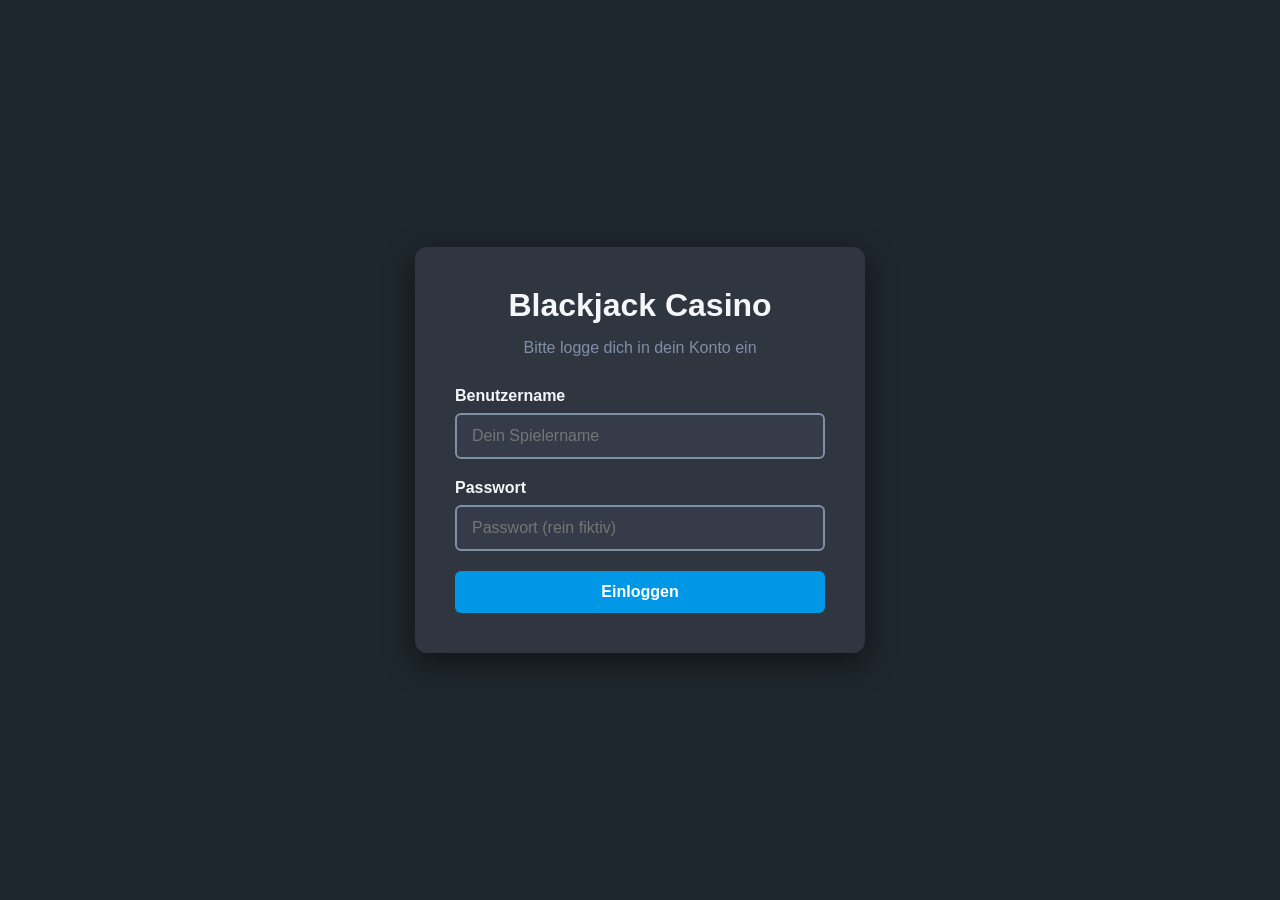
==== dashboard.html @ 32a5b034 "Initial Commit" ====
<!DOCTYPE html>
<html lang="de">
<head>
    <meta charset="UTF-8">
    <meta name="viewport" content="width=device-width, initial-scale=1.0">
    <title>Dashboard - Blackjack Web-App</title>
    <link rel="stylesheet" href="css/style.css">
</head>
<body class="dashboard-page">

    <div class="container dashboard-container">
        <!-- Kopfbereich mit Begrüßung und Kontostand -->
        <header class="dashboard-header">
            <h1 id="welcome-message">Willkommen!</h1>
            <div class="balance-widget">
                <span>Dein Guthaben:</span>
                <strong class="balance-amount"><span id="balance-display">0</span> €</strong>
            </div>
        </header>

        <!-- Hauptmenü mit den wichtigsten Aktionen -->
        <main class="dashboard-menu">
            <h2>Was möchtest du tun?</h2>
            <div class="menu-actions">
                <a href="game.html" class="btn btn-primary btn-large">♠♥ Blackjack spielen ♣♦</a>
                <a href="deposit.html" class="btn btn-secondary btn-large">Guthaben aufladen</a>
            </div>
        </main>

        <!-- Fußbereich für den Logout -->
        <footer class="dashboard-footer">
            <button id="logout-btn" class="btn btn-danger">Ausloggen</button>
        </footer>
    </div>

    <!-- Globale Logik (Kontostand, User-Daten) -->
    <script src="js/app.js"></script>
    
    <!-- Seitenspezifische Logik -->
    <script>
        // 1. Sicherheits-Check: Prüfen, ob der Nutzer überhaupt eingeloggt ist.
        // Das Objekt 'user' wird aus der app.js zur Verfügung gestellt.
        if (!user || !user.username) {
            window.location.href = 'index.html'; // Zurück zum Login, falls nicht angemeldet
        } else {
            // 2. Willkommensnachricht personalisieren
            document.getElementById('welcome-message').innerText = 'Willkommen, ' + user.username + '!';
            
            // 3. Kontostand anzeigen (die ID 'balance-display' wird auch in app.js genutzt)
            document.getElementById('balance-display').innerText = user.balance;
        }

        // 4. Logout-Funktion anbinden
        document.getElementById('logout-btn').addEventListener('click', function() {
            logoutUser(); // Diese Funktion werden wir in der app.js definieren
        });
    </script>
</body>
</html>
---- css/style.css ----
/* ==========================================================================
   1. VARIABLEN & GRUNDLAGEN (RESET)
   ========================================================================== */
:root {
    --bg-dark: #1e272e;
    --panel-bg: #2f3640;
    --text-light: #f5f6fa;
    --primary-color: #0097e6;
    --primary-hover: #00a8ff;
    --secondary-color: #e1b12c;
    --secondary-hover: #fbc531;
    --danger-color: #c23616;
    --danger-hover: #e84118;
    --casino-green: #0f6125;
    --casino-border: #0a3d17;
    --card-white: #ffffff;
    --card-red: #e74c3c;
    --card-black: #2f3640;
}

* {
    box-sizing: border-box;
    margin: 0;
    padding: 0;
}

body {
    font-family: 'Segoe UI', Tahoma, sans-serif;
    background-color: var(--bg-dark);
    color: var(--text-light);
    display: flex;
    justify-content: center;
    align-items: center;
    min-height: 100vh;
}

.container {
    background-color: var(--panel-bg);
    padding: 40px;
    border-radius: 12px;
    box-shadow: 0 10px 30px rgba(0, 0, 0, 0.5);
    width: 100%;
}

.login-container, .dashboard-container, .deposit-container {
    max-width: 450px;
    text-align: center;
}

.game-container {
    max-width: 1000px;
    padding: 20px;
}

h1, h2, h3 { margin-bottom: 15px; }
.subtitle { color: #7f8fa6; margin-bottom: 30px; }

/* ==========================================================================
   2. FORMULARE & BUTTONS
   ========================================================================== */
.form-group {
    margin-bottom: 20px;
    text-align: left;
}

.form-group label {
    display: block;
    margin-bottom: 8px;
    font-weight: 600;
}

input[type="text"], input[type="password"], input[type="number"] {
    width: 100%;
    padding: 12px 15px;
    border: 2px solid #7f8fa6;
    border-radius: 6px;
    background-color: #353b48;
    color: var(--text-light);
    font-size: 16px;
}

input:focus { outline: none; border-color: var(--primary-color); }

.btn {
    display: inline-block;
    padding: 12px 24px;
    font-size: 16px;
    font-weight: bold;
    border: none;
    border-radius: 6px;
    cursor: pointer;
    text-align: center;
    text-decoration: none;
    transition: background-color 0.3s ease;
}

.btn:disabled { opacity: 0.5; cursor: not-allowed; }
.btn-full { width: 100%; }
.btn-large { padding: 15px 30px; font-size: 18px; width: 100%; margin-bottom: 15px; }
.btn-primary { background-color: var(--primary-color); color: #fff; }
.btn-primary:hover { background-color: var(--primary-hover); }
.btn-secondary { background-color: var(--secondary-color); color: #fff; }
.btn-secondary:hover { background-color: var(--secondary-hover); }
.btn-danger { background-color: var(--danger-color); color: #fff; }
.btn-danger:hover { background-color: var(--danger-hover); }

/* ==========================================================================
   3. DASHBOARD & KONTO
   ========================================================================== */
.balance-widget {
    background: rgba(0, 0, 0, 0.2);
    padding: 15px;
    border-radius: 8px;
    font-size: 18px;
}
.balance-amount { color: var(--secondary-color); font-size: 24px; display: block; margin-top: 5px; }
.payment-box { background-color: #353b48; padding: 20px; border-radius: 8px; margin-bottom: 25px; border: 1px solid #7f8fa6; text-align: left;}
.payment-methods { display: flex; gap: 20px; margin-bottom: 20px; }

/* ==========================================================================
   4. SPIELTISCH (GAME VIEW) - FESTES LAYOUT
   ========================================================================== */
#game-table {
    position: relative;
    background-color: var(--casino-green);
    border: 10px solid var(--casino-border);
    border-radius: 20px;
    height: 650px; /* NEU: Feste Höhe, damit der Tisch niemals wackelt oder springt */
    padding: 30px;
    box-shadow: inset 0 0 50px rgba(0,0,0,0.5);
    overflow: hidden; 
}

#bet-overlay {
    position: absolute;
    top: 0; left: 0; width: 100%; height: 100%;
    background-color: rgba(30, 39, 46, 0.95);
    display: flex; flex-direction: column; justify-content: center; align-items: center;
    z-index: 100;
}

.hidden { display: none !important; }

/* ==========================================================================
   5. KARTEN & LEGE-ANIMATION
   ========================================================================== */
.card-container {
    display: flex;
    flex-direction: row;
    justify-content: flex-start; /* NEU: Karten wachsen nach rechts, bestehende Karten bewegen sich NICHT */
    flex-wrap: wrap; /* Falls es zu viele Karten werden, rutschen sie in die nächste Zeile */
    gap: 10px;
    width: 320px; /* NEU: Fester Container für ca. 3 Karten nebeneinander */
    margin: 15px auto; /* Container selbst mittig auf dem Tisch positioniert */
    min-height: 130px;
}

.card {
    width: 90px;
    height: 130px;
    background-color: var(--card-white);
    border-radius: 8px;
    display: flex;
    justify-content: center;
    align-items: center;
    font-size: 28px;
    font-weight: bold;
    box-shadow: 2px 4px 10px rgba(0,0,0,0.4);
    flex-shrink: 0;
    
    /* NEU: Saubere "Lege"-Animation. Karte startet verschoben und durchsichtig */
    opacity: 0;
    transform: translate(100px, -50px); 
    transition: transform 0.4s ease-out, opacity 0.4s ease-out;
}

.card.dealt {
    opacity: 1;
    transform: translate(0, 0); /* Karte liegt fest auf ihrem berechneten Platz */
}

.card.red { color: var(--card-red); }
.card.black { color: var(--card-black); }

.hidden-card {
    background: repeating-linear-gradient(45deg, #2980b9, #2980b9 10px, #3498db 10px, #3498db 20px);
    border: 2px solid #fff;
    color: transparent !important;
}

/* ==========================================================================
   6. SPIELER-HÄNDE (SPLIT-BEREICH)
   ========================================================================== */
#player-hands-container {
    display: flex;
    justify-content: center;
    gap: 20px;
    margin-top: 10px;
}

.player-hand {
    border: 2px dashed transparent;
    padding: 15px;
    border-radius: 12px;
    transition: border-color 0.3s ease;
    
    /* Layout: Überschrift oben, Karten darunter */
    display: flex;
    flex-direction: column;
    align-items: center;
    min-width: 250px;
}

.player-hand.active-hand {
    border-color: var(--secondary-color);
    background-color: rgba(241, 196, 15, 0.1);
}

/* Neuer Container nur für die Karten (legt sie von links nach rechts) */
.hand-cards {
    display: flex;
    flex-direction: row;
    justify-content: flex-start;
    flex-wrap: wrap;
    gap: 10px;
    min-height: 140px;
    margin-top: 10px;
}
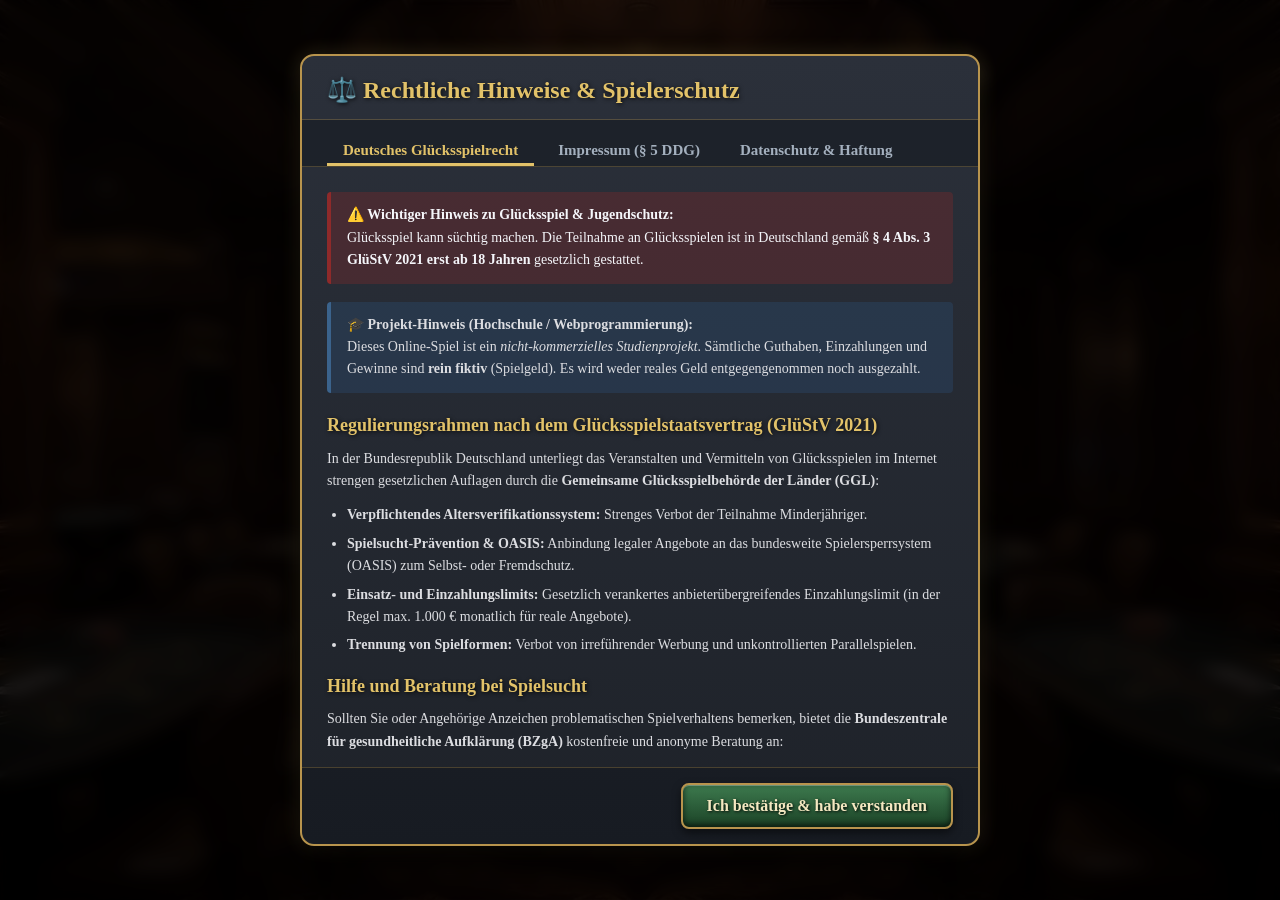
==== commit 41abaa90: "Änderungen: Logo eingefügt, Abbruchwarnung hinzugefügt, Kreditkarten/Paypal Felder angepasst." ====
--- a/dashboard.html
+++ b/dashboard.html
@@ -7,52 +7,146 @@
     <link rel="stylesheet" href="css/style.css">
 </head>
 <body class="dashboard-page">
+    <div class="container dashboard-container">
+        <div class="dashboard-layout">
+            <!-- Linke Spalte: Großes Logo & darunter der Ausloggen-Button -->
+            <div class="dashboard-col-left">
+                <img src="Blackjack_Logo.jpg" alt="Blackjack 21 Logo" class="dashboard-logo-large">
+                <button id="logout-btn" class="btn btn-danger btn-full">Ausloggen</button>
+            </div>
 
-    <div class="container dashboard-container">
-        <!-- Kopfbereich mit Begrüßung und Kontostand -->
-        <header class="dashboard-header">
-            <h1 id="welcome-message">Willkommen!</h1>
-            <div class="balance-widget">
-                <span>Dein Guthaben:</span>
-                <strong class="balance-amount"><span id="balance-display">0</span> €</strong>
+            <!-- Rechte Spalte: Begrüßung, Guthaben & Aktions-Buttons -->
+            <div class="dashboard-col-right">
+                <header class="dashboard-header">
+                    <h1 id="welcome-message">Willkommen!</h1>
+                    <div class="balance-widget">
+                        <span>Dein Guthaben:</span>
+                        <strong class="balance-amount"><span id="balance-display">0</span> €</strong>
+                    </div>
+                </header>
+
+                <main class="dashboard-menu">
+                    <div class="menu-actions">
+                        <a href="game.html" class="btn btn-primary btn-large">♠ Blackjack spielen ♠</a>
+                        <a href="deposit.html" class="btn btn-secondary btn-large">Guthaben aufladen</a>
+                    </div>
+                </main>
             </div>
-        </header>
+        </div>
 
-        <!-- Hauptmenü mit den wichtigsten Aktionen -->
-        <main class="dashboard-menu">
-            <h2>Was möchtest du tun?</h2>
-            <div class="menu-actions">
-                <a href="game.html" class="btn btn-primary btn-large">♠♥ Blackjack spielen ♣♦</a>
-                <a href="deposit.html" class="btn btn-secondary btn-large">Guthaben aufladen</a>
-            </div>
-        </main>
-
-        <!-- Fußbereich für den Logout -->
-        <footer class="dashboard-footer">
-            <button id="logout-btn" class="btn btn-danger">Ausloggen</button>
-        </footer>
+        <!-- 1-Klick-Link zu den rechtlichen Hinweisen & Impressum -->
+        <div class="legal-footer-link" style="text-align: center; margin-top: 25px;">
+            <a href="javascript:void(0)" onclick="openLegalModal('impressum')">⚖️ Gesetzliche Hinweise & Impressum</a>
+        </div>
     </div>
 
-    <!-- Globale Logik (Kontostand, User-Daten) -->
+    <!-- ================================================================= -->
+    <!-- RECHTLICHES MODAL / POPUP                                         -->
+    <!-- ================================================================= -->
+    <div id="legal-modal" class="modal-overlay hidden">
+        <div class="modal-container" role="dialog" aria-modal="true" aria-labelledby="legal-modal-title">
+            <div class="modal-header">
+                <h2 id="legal-modal-title">⚖️ Rechtliche Hinweise & Spielerschutz</h2>
+            </div>
+            <!-- Tab-Leiste -->
+            <div class="modal-tabs">
+                <button type="button" class="modal-tab-btn" onclick="switchModalTab('regeln')">Deutsches Glücksspielrecht</button>
+                <button type="button" class="modal-tab-btn active" onclick="switchModalTab('impressum')">Impressum (§ 5 DDG)</button>
+                <button type="button" class="modal-tab-btn" onclick="switchModalTab('datenschutz')">Datenschutz & Haftung</button>
+            </div>
+            <!-- Modal-Inhalte -->
+            <div class="modal-body">
+                <!-- TAB 1: Glücksspielregeln -->
+                <div id="tab-regeln" class="tab-content hidden">
+                    <div class="modal-alert-box">
+                        <strong>⚠️ Wichtiger Hinweis zu Glücksspiel & Jugendschutz:</strong><br>
+                        Glücksspiel kann süchtig machen. Die Teilnahme an Glücksspielen ist in Deutschland gemäß <strong>§ 4 Abs. 3 GlüStV 2021 erst ab 18 Jahren</strong> gesetzlich gestattet.
+                    </div>
+                    <div class="modal-info-box">
+                        <strong>🎓 Projekt-Hinweis (Hochschule / Webprogrammierung):</strong><br>
+                        Dieses Online-Spiel ist ein <em>nicht-kommerzielles Studienprojekt</em>. Sämtliche Guthaben, Einzahlungen und Gewinne sind <strong>rein fiktiv</strong> (Spielgeld). Es wird weder reales Geld entgegengenommen noch ausgezahlt.
+                    </div>
+                    <h3>Regulierungsrahmen nach dem Glücksspielstaatsvertrag (GlüStV 2021)</h3>
+                    <p>
+                        In der Bundesrepublik Deutschland unterliegt das Veranstalten und Vermitteln von Glücksspielen im Internet strengen gesetzlichen Auflagen durch die <strong>Gemeinsame Glücksspielbehörde der Länder (GGL)</strong>:
+                    </p>
+                    <ul>
+                        <li><strong>Verpflichtendes Altersverifikationssystem:</strong> Strenges Verbot der Teilnahme Minderjähriger.</li>
+                        <li><strong>Spielsucht-Prävention & OASIS:</strong> Anbindung legaler Angebote an das bundesweite Spielersperrsystem (OASIS) zum Selbst- oder Fremdschutz.</li>
+                        <li><strong>Einsatz- und Einzahlungslimits:</strong> Gesetzlich verankertes anbieterübergreifendes Einzahlungslimit (in der Regel max. 1.000 € monatlich für reale Angebote).</li>
+                        <li><strong>Trennung von Spielformen:</strong> Verbot von irreführender Werbung und unkontrollierten Parallelspielen.</li>
+                    </ul>
+                    <h3>Hilfe und Beratung bei Spielsucht</h3>
+                    <p>
+                        Sollten Sie oder Angehörige Anzeichen problematischen Spielverhaltens bemerken, bietet die <strong>Bundeszentrale für gesundheitliche Aufklärung (BZgA)</strong> kostenfreie und anonyme Beratung an:
+                    </p>
+                    <ul>
+                        <li>📞 <strong>Kostenfreie Hotline:</strong> 0800 1 37 27 00</li>
+                        <li>🌐 <strong>Webseite / Selbsttest:</strong> <a href="https://www.check-dein-spiel.de" target="_blank" style="color:var(--gold-text);">www.check-dein-spiel.de</a></li>
+                    </ul>
+                </div>
+                <!-- TAB 2: Impressum -->
+                <div id="tab-impressum" class="tab-content">
+                    <h3>Angaben gemäß § 5 DDG (Digitale-Dienste-Gesetz)</h3>
+                    <p>
+                        Dieses Projekt wurde im Rahmen der Lehrveranstaltung <strong>Webprogrammierung</strong> erstellt.
+                    </p>
+                    <h3>Projektverantwortliche / Studierende:</h3>
+                    <p>
+                        Max Mustermann / Erika Musterfrau<br>
+                        Musterstraße 123<br>
+                        68159 Mannheim<br>
+                        Deutschland
+                    </p>
+                    <h3>Kontakt:</h3>
+                    <p>
+                        E-Mail: student@hochschule-beispiel.de<br>
+                        Telefon: +49 (0) 123 456789
+                    </p>
+                    <h3>Zugehörige Institution / Hochschule:</h3>
+                    <p>
+                        Hochschule / Universität Musterstadt<br>
+                        Fakultät Informatik / Studiengang Web Development<br>
+                        Betreuende Lehrkraft: Prof. Dr. Max Lehrprobe
+                    </p>
+                </div>
+                <!-- TAB 3: Datenschutz & Haftung -->
+                <div id="tab-datenschutz" class="tab-content hidden">
+                    <h3>Datenschutzerklärung</h3>
+                    <p>
+                        Diese Webanwendung verarbeitet keine personenbezogenen Daten auf externen Webservern.
+                    </p>
+                    <ul>
+                        <li><strong>Lokale Speicherung (Local Storage):</strong> Spielernamen und virtuelle Spielstände werden ausschließlich lokal in Ihrem Webbrowser (über die <code>localStorage</code>-API) abgelegt und nicht an Dritte übertragen.</li>
+                        <li><strong>Cookies:</strong> Es werden keine Tracking- oder Marketing-Cookies eingesetzt.</li>
+                    </ul>
+                    <h3>Haftungsausschluss (Disclaimer)</h3>
+                    <p>
+                        Die Inhalte dieser Web-App wurden für Lehrzwecke erstellt. Wir übernehmen keine Gewähr für die Richtigkeit, Vollständigkeit und Aktualität der bereitgestellten Inhalte oder für technische Fehler.
+                    </p>
+                </div>
+            </div>
+            <!-- Footer / Schließen-Button -->
+            <div class="modal-footer">
+                <button type="button" class="btn btn-secondary" onclick="closeLegalModal()">Schließen</button>
+            </div>
+        </div>
+    </div>
+
+    <!-- Globale Logik -->
     <script src="js/app.js"></script>
-    
+         
     <!-- Seitenspezifische Logik -->
     <script>
-        // 1. Sicherheits-Check: Prüfen, ob der Nutzer überhaupt eingeloggt ist.
-        // Das Objekt 'user' wird aus der app.js zur Verfügung gestellt.
         if (!user || !user.username) {
-            window.location.href = 'index.html'; // Zurück zum Login, falls nicht angemeldet
+            window.location.href = 'index.html';
         } else {
-            // 2. Willkommensnachricht personalisieren
             document.getElementById('welcome-message').innerText = 'Willkommen, ' + user.username + '!';
-            
-            // 3. Kontostand anzeigen (die ID 'balance-display' wird auch in app.js genutzt)
             document.getElementById('balance-display').innerText = user.balance;
         }
 
-        // 4. Logout-Funktion anbinden
         document.getElementById('logout-btn').addEventListener('click', function() {
-            logoutUser(); // Diese Funktion werden wir in der app.js definieren
+            logoutUser();
         });
     </script>
 </body>
--- a/css/style.css
+++ b/css/style.css
@@ -5,14 +5,13 @@
     --bg-dark: #1e272e;
     --panel-bg: #2f3640;
     --text-light: #f5f6fa;
-    --primary-color: #0097e6;
-    --primary-hover: #00a8ff;
+    --primary-color: #3b638c;
     --secondary-color: #e1b12c;
-    --secondary-hover: #fbc531;
-    --danger-color: #c23616;
-    --danger-hover: #e84118;
+    --danger-color: #8e2a2a;
     --casino-green: #0f6125;
-    --casino-border: #0a3d17;
+    --casino-border: #3c2415;
+    --gold-border: #b8944d;
+    --gold-text: #e2c269;
     --card-white: #ffffff;
     --card-red: #e74c3c;
     --card-black: #2f3640;
@@ -24,9 +23,13 @@
     padding: 0;
 }
 
+body, button, input, select, .player-hand, h1, h2, h3 {
+    font-family: 'Georgia', 'Times New Roman', serif;
+}
+
 body {
-    font-family: 'Segoe UI', Tahoma, sans-serif;
-    background-color: var(--bg-dark);
+    background: url('dein-casino-hintergrund.jpg') no-repeat center center fixed;
+    background-size: cover;
     color: var(--text-light);
     display: flex;
     justify-content: center;
@@ -35,25 +38,37 @@
 }
 
 .container {
-    background-color: var(--panel-bg);
+    background-color: rgba(20, 20, 20, 0.65);
+    backdrop-filter: blur(6px);
     padding: 40px;
-    border-radius: 12px;
-    box-shadow: 0 10px 30px rgba(0, 0, 0, 0.5);
+    border-radius: 16px;
+    box-shadow: 0 15px 35px rgba(0, 0, 0, 0.8);
     width: 100%;
 }
 
-.login-container, .dashboard-container, .deposit-container {
+.login-container, .deposit-container {
     max-width: 450px;
     text-align: center;
 }
 
+/* Breite für das Dashboard von 450px auf 900px verdoppelt */
+.dashboard-container {
+    max-width: 900px;
+    text-align: left;
+}
+
 .game-container {
-    max-width: 1000px;
+    max-width: 1100px;
     padding: 20px;
 }
 
-h1, h2, h3 { margin-bottom: 15px; }
-.subtitle { color: #7f8fa6; margin-bottom: 30px; }
+h1, h2, h3 { 
+    margin-bottom: 15px; 
+    color: var(--gold-text);
+    text-shadow: 1px 1px 4px rgba(0, 0, 0, 0.8);
+}
+
+.subtitle { color: #d1ccc0; margin-bottom: 30px; }
 
 /* ==========================================================================
    2. FORMULARE & BUTTONS
@@ -67,116 +82,353 @@
     display: block;
     margin-bottom: 8px;
     font-weight: 600;
+    color: var(--gold-text);
 }
 
 input[type="text"], input[type="password"], input[type="number"] {
     width: 100%;
     padding: 12px 15px;
-    border: 2px solid #7f8fa6;
+    border: 2px solid var(--gold-border);
     border-radius: 6px;
-    background-color: #353b48;
+    background-color: rgba(20, 20, 20, 0.8);
     color: var(--text-light);
     font-size: 16px;
 }
 
-input:focus { outline: none; border-color: var(--primary-color); }
+input:focus { 
+    outline: none; 
+    border-color: #ffd700; 
+    box-shadow: 0 0 8px rgba(255, 215, 0, 0.4);
+}
 
 .btn {
     display: inline-block;
     padding: 12px 24px;
     font-size: 16px;
     font-weight: bold;
-    border: none;
-    border-radius: 6px;
+    color: #f4e8c1;
+    border: 2px solid var(--gold-border);
+    border-radius: 8px;
     cursor: pointer;
     text-align: center;
     text-decoration: none;
-    transition: background-color 0.3s ease;
-}
-
-.btn:disabled { opacity: 0.5; cursor: not-allowed; }
+    box-shadow: 
+        inset 0 1px 0 rgba(255, 255, 255, 0.3),
+        inset 0 -2px 6px rgba(0, 0, 0, 0.7),
+        0 4px 8px rgba(0, 0, 0, 0.5);
+    text-shadow: 1px 1px 3px rgba(0, 0, 0, 0.9);
+    transition: filter 0.2s ease, transform 0.1s ease, box-shadow 0.2s ease;
+}
+
+.btn:hover:not(:disabled) {
+    filter: brightness(1.2);
+    border-color: #ffd700;
+    transform: translateY(-1px);
+}
+
+.btn:active:not(:disabled) {
+    transform: translateY(1px);
+    box-shadow: inset 0 2px 4px rgba(0,0,0,0.8);
+}
+
+.btn:disabled { opacity: 0.5; cursor: not-allowed; filter: grayscale(0.6); }
+
 .btn-full { width: 100%; }
 .btn-large { padding: 15px 30px; font-size: 18px; width: 100%; margin-bottom: 15px; }
-.btn-primary { background-color: var(--primary-color); color: #fff; }
-.btn-primary:hover { background-color: var(--primary-hover); }
-.btn-secondary { background-color: var(--secondary-color); color: #fff; }
-.btn-secondary:hover { background-color: var(--secondary-hover); }
-.btn-danger { background-color: var(--danger-color); color: #fff; }
-.btn-danger:hover { background-color: var(--danger-hover); }
+
+.btn-primary { 
+    background: linear-gradient(180deg, #3b638c 0%, #1e3650 100%); 
+}
+.btn-secondary { 
+    background: linear-gradient(180deg, #3d7a4e 0%, #1b4226 100%); 
+}
+.btn-danger { 
+    background: linear-gradient(180deg, #8e2a2a 0%, #4a1212 100%); 
+}
+.btn-lobby {
+    background: linear-gradient(180deg, #4a3b2c 0%, #241a12 100%);
+    border: 2px solid var(--gold-border);
+    color: var(--gold-text);
+}
 
 /* ==========================================================================
    3. DASHBOARD & KONTO
    ========================================================================== */
 .balance-widget {
-    background: rgba(0, 0, 0, 0.2);
+    background: linear-gradient(180deg, #4a3b2c 0%, #241a12 100%);
+    border: 2px solid var(--gold-border);
+    color: var(--gold-text);
     padding: 15px;
     border-radius: 8px;
     font-size: 18px;
-}
-.balance-amount { color: var(--secondary-color); font-size: 24px; display: block; margin-top: 5px; }
-.payment-box { background-color: #353b48; padding: 20px; border-radius: 8px; margin-bottom: 25px; border: 1px solid #7f8fa6; text-align: left;}
-.payment-methods { display: flex; gap: 20px; margin-bottom: 20px; }
-
-/* ==========================================================================
-   4. SPIELTISCH (GAME VIEW) - FESTES LAYOUT
+    box-shadow: inset 0 0 8px rgba(0, 0, 0, 0.8), 0 4px 10px rgba(0, 0, 0, 0.5);
+    text-shadow: 1px 1px 3px rgba(0, 0, 0, 0.9);
+}
+
+.balance-amount { 
+    color: #ffd700; 
+    font-size: 24px; 
+    display: block; 
+    margin-top: 5px; 
+}
+
+/* 2-Spalten-Layout für das verdoppelte Dashboard */
+.dashboard-layout {
+    display: flex;
+    align-items: center;
+    justify-content: space-between;
+    gap: 40px;
+}
+
+/* Linke Spalte: Großes Logo & Logout */
+.dashboard-col-left {
+    flex: 1;
+    display: flex;
+    flex-direction: column;
+    align-items: center;
+    gap: 20px;
+}
+
+.dashboard-logo-large {
+    width: 100%;
+    max-width: 340px;
+    height: auto;
+    border-radius: 14px;
+    border: 2px solid var(--gold-border);
+    box-shadow: 0 8px 25px rgba(0, 0, 0, 0.7);
+    transition: transform 0.3s ease, filter 0.3s ease;
+}
+
+.dashboard-logo-large:hover {
+    transform: scale(1.02);
+    filter: brightness(1.08);
+}
+
+/* Rechte Spalte: Begrüßung, Guthaben & Aktionen */
+.dashboard-col-right {
+    flex: 1.2;
+    display: flex;
+    flex-direction: column;
+    gap: 20px;
+}
+
+.dashboard-col-right .balance-widget {
+    margin-top: 10px;
+    text-align: center;
+}
+
+.dashboard-col-right h1 {
+    margin-bottom: 5px;
+    text-align: center;
+}
+
+.dashboard-col-right .menu-actions .btn-large:last-child {
+    margin-bottom: 0;
+}
+
+/* Responsive Anpassung bei schmalen Bildschirmen */
+@media (max-width: 768px) {
+    .dashboard-layout {
+        flex-direction: column;
+    }
+    .dashboard-col-left, .dashboard-col-right {
+        width: 100%;
+        text-align: center;
+    }
+}
+
+/* ==========================================================================
+   4. SPIELTISCH & SEITENLEISTEN (VERGRÖSSERTE ANZEIGEN)
    ========================================================================== */
 #game-table {
     position: relative;
-    background-color: var(--casino-green);
-    border: 10px solid var(--casino-border);
-    border-radius: 20px;
-    height: 650px; /* NEU: Feste Höhe, damit der Tisch niemals wackelt oder springt */
-    padding: 30px;
-    box-shadow: inset 0 0 50px rgba(0,0,0,0.5);
+    background: radial-gradient(circle, #0c4d26 0%, #052612 85%, #021208 100%);
+    border: 16px solid var(--casino-border); 
+    border-radius: 35px;
+    box-shadow: 
+        inset 0 0 0 14px #67141f,
+        inset 0 0 0 16px #c4a159,
+        inset 0 0 50px rgba(0, 0, 0, 0.8),
+        0 20px 40px rgba(0, 0, 0, 0.7);
+    min-height: 640px;
+    padding: 25px;
     overflow: hidden; 
 }
 
 #bet-overlay {
     position: absolute;
     top: 0; left: 0; width: 100%; height: 100%;
-    background-color: rgba(30, 39, 46, 0.95);
+    background-color: rgba(15, 15, 15, 0.92);
     display: flex; flex-direction: column; justify-content: center; align-items: center;
     z-index: 100;
 }
 
 .hidden { display: none !important; }
 
-/* ==========================================================================
-   5. KARTEN & LEGE-ANIMATION
-   ========================================================================== */
-.card-container {
+/* Linker Seitenbereich (Status vergrößert, einzelner Nächste-Runde-Button) */
+#left-sidebar {
+    position: absolute;
+    left: 25px;
+    top: 25px;
+    bottom: 25px;
+    width: 200px;
+    display: flex;
+    flex-direction: column;
+    justify-content: space-between;
+    z-index: 20;
+    pointer-events: none;
+}
+
+#left-sidebar button {
+    pointer-events: auto;
+}
+
+#side-status-box {
+    background: rgba(10, 20, 15, 0.9);
+    border: 2px solid var(--gold-border);
+    border-radius: 10px;
+    padding: 14px;
+    color: #fff;
+    box-shadow: 0 6px 15px rgba(0, 0, 0, 0.6);
+}
+
+.side-title {
+    font-size: 16px;
+    color: var(--gold-text);
+    border-bottom: 1px solid rgba(184, 148, 77, 0.5);
+    padding-bottom: 6px;
+    margin-bottom: 8px;
+    text-transform: uppercase;
+    letter-spacing: 0.5px;
+}
+
+#side-result-msg {
+    font-size: 16px;
+    line-height: 1.5;
+    font-weight: 500;
+}
+
+#side-end-controls {
+    width: 100%;
+}
+
+/* Rechter Seitenbereich (Vergrößerter Pot & Flex-Stapel für 3D-Chips) */
+#right-sidebar {
+    position: absolute;
+    right: 25px;
+    top: 25px;
+    width: 230px;
+    z-index: 20;
+}
+
+#pots-container {
+    display: flex;
+    flex-direction: column;
+    gap: 20px;
+}
+
+.pot-box {
+    background: rgba(0, 0, 0, 0.5);
+    border: 2px dashed rgba(226, 194, 105, 0.6);
+    border-radius: 12px;
+    padding: 12px;
+    text-align: center;
+}
+
+.pot-title {
+    font-size: 18px;
+    font-weight: bold;
+    color: var(--gold-text);
+    margin-bottom: 12px;
+    text-shadow: 1px 1px 3px #000;
+}
+
+/* Flex-Container richtet Chip-Stapel nebeneinander aus */
+.pot-stacks-flex {
+    display: flex;
+    flex-wrap: wrap;
+    gap: 10px;
+    justify-content: center;
+    align-items: flex-end;
+    min-height: 60px;
+    padding-top: 10px;
+}
+
+.pot-chip-stack {
+    display: flex;
+    flex-direction: column-reverse;
+    align-items: center;
+    margin-bottom: 25px;
+}
+
+/* 3D Chip Styling */
+.stack-chip {
+    width: 54px;
+    height: 54px;
+    border-radius: 50%;
+    border: 3px dashed rgba(255, 255, 255, 0.85);
+    font-size: 12px;
+    font-weight: bold;
+    color: #ffffff;
+    display: flex;
+    align-items: center;
+    justify-content: center;
+    margin-bottom: -40px;
+    box-shadow: 
+        0 5px 8px rgba(0, 0, 0, 0.7),
+        inset 0 0 0 3px rgba(0, 0, 0, 0.35);
+    text-shadow: 1px 1px 2px rgba(0, 0, 0, 0.9);
+    transform: rotateX(40deg);
+}
+
+/* Farbcodes für alle Chip-Werte */
+.chip-val-1    { background: radial-gradient(circle, #dcdde1 0%, #718093 100%); color: #2f3640; text-shadow: none; }
+.chip-val-2    { background: radial-gradient(circle, #7f8fa6 0%, #353b48 100%); }
+.chip-val-5    { background: radial-gradient(circle, #e74c3c 0%, #c0392b 100%); }
+.chip-val-10   { background: radial-gradient(circle, #2980b9 0%, #1f618d 100%); }
+.chip-val-20   { background: radial-gradient(circle, #27ae60 0%, #1e8449 100%); }
+.chip-val-50   { background: radial-gradient(circle, #e67e22 0%, #d35400 100%); }
+.chip-val-100  { background: radial-gradient(circle, #8e44ad 0%, #6c3483 100%); }
+.chip-val-200  { background: radial-gradient(circle, #16a085 0%, #117a65 100%); }
+.chip-val-500  { background: radial-gradient(circle, #d35400 0%, #a04000 100%); }
+.chip-val-1000 { background: radial-gradient(circle, #f1c40f 0%, #b7950b 100%); color: #000; text-shadow: none; }
+
+/* ==========================================================================
+   5. KARTEN & PERSPEKTIVE
+   ========================================================================== */
+.card-container, .hand-cards {
+    perspective: 800px;
     display: flex;
     flex-direction: row;
-    justify-content: flex-start; /* NEU: Karten wachsen nach rechts, bestehende Karten bewegen sich NICHT */
-    flex-wrap: wrap; /* Falls es zu viele Karten werden, rutschen sie in die nächste Zeile */
+    justify-content: center;
+    flex-wrap: wrap;
     gap: 10px;
-    width: 320px; /* NEU: Fester Container für ca. 3 Karten nebeneinander */
-    margin: 15px auto; /* Container selbst mittig auf dem Tisch positioniert */
-    min-height: 130px;
+    width: 280px;
+    margin: 10px auto;
+    min-height: 110px;
 }
 
 .card {
-    width: 90px;
-    height: 130px;
+    width: 70px;
+    height: 102px;
     background-color: var(--card-white);
-    border-radius: 8px;
-    display: flex;
-    justify-content: center;
-    align-items: center;
-    font-size: 28px;
+    border-radius: 6px;
+    display: flex;
+    justify-content: center;
+    align-items: center;
+    font-size: 20px;
     font-weight: bold;
-    box-shadow: 2px 4px 10px rgba(0,0,0,0.4);
+    box-shadow: 3px 6px 15px rgba(0, 0, 0, 0.5);
     flex-shrink: 0;
     
-    /* NEU: Saubere "Lege"-Animation. Karte startet verschoben und durchsichtig */
     opacity: 0;
-    transform: translate(100px, -50px); 
+    transform: translate(100px, -50px) rotateX(25deg); 
     transition: transform 0.4s ease-out, opacity 0.4s ease-out;
 }
 
 .card.dealt {
     opacity: 1;
-    transform: translate(0, 0); /* Karte liegt fest auf ihrem berechneten Platz */
+    transform: rotateX(20deg) rotateY(-4deg) translate(0, 0);
 }
 
 .card.red { color: var(--card-red); }
@@ -194,35 +446,349 @@
 #player-hands-container {
     display: flex;
     justify-content: center;
-    gap: 20px;
+    gap: 15px;
     margin-top: 10px;
 }
 
 .player-hand {
-    border: 2px dashed transparent;
-    padding: 15px;
+    background: rgba(0, 0, 0, 0.35);
+    border: 2px solid var(--gold-border);
     border-radius: 12px;
-    transition: border-color 0.3s ease;
+    padding: 10px;
+    box-shadow: inset 0 0 12px rgba(0, 0, 0, 0.8), 0 4px 8px rgba(0, 0, 0, 0.4);
+    color: var(--gold-text);
+    text-shadow: 1px 1px 3px rgba(0, 0, 0, 0.9);
+    transition: border-color 0.3s ease, background-color 0.3s ease;
     
-    /* Layout: Überschrift oben, Karten darunter */
     display: flex;
     flex-direction: column;
     align-items: center;
-    min-width: 250px;
+    min-width: 220px;
 }
 
 .player-hand.active-hand {
-    border-color: var(--secondary-color);
-    background-color: rgba(241, 196, 15, 0.1);
-}
-
-/* Neuer Container nur für die Karten (legt sie von links nach rechts) */
+    border-color: #ffd700;
+    background-color: rgba(241, 196, 15, 0.15);
+    box-shadow: inset 0 0 15px rgba(255, 215, 0, 0.2), 0 0 12px rgba(255, 215, 0, 0.3);
+}
+
 .hand-cards {
     display: flex;
     flex-direction: row;
+    justify-content: center;
+    flex-wrap: wrap;
+    gap: 8px;
+    min-height: 110px;
+    margin-top: 5px;
+}
+
+/* ==========================================================================
+   7. JETON-BUTTONS (SCHNELL-EINSATZ IM OVERLAY)
+   ========================================================================== */
+.quick-bets {
+    display: flex;
+    gap: 15px;
+    margin: 20px 0;
+    justify-content: center;
+}
+
+.btn-chip {
+    width: 60px;
+    height: 60px;
+    border-radius: 50%;
+    border: 3px dashed rgba(255, 255, 255, 0.8);
+    font-family: 'Georgia', serif;
+    font-weight: bold;
+    font-size: 13px;
+    color: #ffffff;
+    cursor: pointer;
+    display: flex;
+    align-items: center;
+    justify-content: center;
+    text-shadow: 1px 1px 3px rgba(0, 0, 0, 0.9);
+    transition: transform 0.2s ease, filter 0.2s ease;
+}
+
+.btn-chip:hover {
+    transform: translateY(-4px) scale(1.08);
+    filter: brightness(1.2);
+}
+
+.btn-chip:active {
+    transform: translateY(1px) scale(0.95);
+}
+
+.chip-5  { background: radial-gradient(circle, #e74c3c 0%, #a93226 100%); box-shadow: inset 0 0 0 4px #78281f, 0 6px 12px rgba(0, 0, 0, 0.6); }
+.chip-10 { background: radial-gradient(circle, #2980b9 0%, #1a5276 100%); box-shadow: inset 0 0 0 4px #114b5f, 0 6px 12px rgba(0, 0, 0, 0.6); }
+.chip-20 { background: radial-gradient(circle, #27ae60 0%, #196f3d 100%); box-shadow: inset 0 0 0 4px #114e2e, 0 6px 12px rgba(0, 0, 0, 0.6); }
+.chip-50 { background: radial-gradient(circle, #f39c12 0%, #b9770e 100%); box-shadow: inset 0 0 0 4px #7e5109, 0 6px 12px rgba(0, 0, 0, 0.6); }
+
+.chip-clear {
+    width: 60px;
+    height: 60px;
+    border-radius: 50%;
+    border: 3px dashed rgba(255, 255, 255, 0.8);
+    font-family: 'Georgia', serif;
+    font-weight: bold;
+    font-size: 13px;
+    color: #ffffff;
+    cursor: pointer;
+    display: flex;
+    align-items: center;
+    justify-content: center;
+    text-shadow: 1px 1px 3px rgba(0, 0, 0, 0.9);
+    transition: transform 0.2s ease, filter 0.2s ease;
+    background: radial-gradient(circle, #8e2a2a 0%, #4a1212 100%);
+    box-shadow: inset 0 0 0 4px #2c0b0b, 0 6px 12px rgba(0, 0, 0, 0.6);
+}
+
+.chip-clear:hover {
+    transform: translateY(-4px) scale(1.08);
+    filter: brightness(1.2);
+}
+
+.chip-clear:active {
+    transform: translateY(1px) scale(0.95);
+}
+
+/* ==========================================================================
+   8. RECHTLICHE HINWEISE & MODAL-POPUP (GLÜCKSSPIELREGELN & IMPRESSUM)
+   ========================================================================== */
+.modal-overlay {
+    position: fixed;
+    top: 0;
+    left: 0;
+    width: 100vw;
+    height: 100vh;
+    background-color: rgba(0, 0, 0, 0.85);
+    backdrop-filter: blur(8px);
+    display: flex;
+    justify-content: center;
+    align-items: center;
+    z-index: 1000;
+    padding: 20px;
+    opacity: 1;
+    transition: opacity 0.3s ease;
+}
+
+.modal-container {
+    background: linear-gradient(180deg, #2b303a 0%, #1e2229 100%);
+    border: 2px solid var(--gold-border);
+    border-radius: 14px;
+    max-width: 680px;
+    width: 100%;
+    max-height: 88vh;
+    display: flex;
+    flex-direction: column;
+    box-shadow: 0 20px 50px rgba(0, 0, 0, 0.9), 0 0 20px rgba(226, 194, 105, 0.2);
+    animation: modalSlideDown 0.35s ease-out;
+}
+
+@keyframes modalSlideDown {
+    from {
+        transform: translateY(-30px) scale(0.96);
+        opacity: 0;
+    }
+    to {
+        transform: translateY(0) scale(1);
+        opacity: 1;
+    }
+}
+
+.modal-header {
+    padding: 20px 25px 15px 25px;
+    border-bottom: 1px solid rgba(184, 148, 77, 0.3);
+    text-align: left;
+}
+
+.modal-header h2 {
+    margin: 0;
+    font-size: 24px;
+    color: var(--gold-text);
+}
+
+/* Tabs-Navigation */
+.modal-tabs {
+    display: flex;
+    gap: 8px;
+    padding: 12px 25px 0 25px;
+    background-color: rgba(10, 15, 20, 0.4);
+    border-bottom: 1px solid rgba(184, 148, 77, 0.3);
+    overflow-x: auto;
+}
+
+.modal-tab-btn {
+    background: none;
+    border: none;
+    color: #a4b0be;
+    padding: 10px 16px;
+    font-size: 15px;
+    cursor: pointer;
+    border-bottom: 3px solid transparent;
+    transition: all 0.2s ease;
+    font-weight: 600;
+}
+
+.modal-tab-btn:hover {
+    color: #f5f6fa;
+}
+
+.modal-tab-btn.active {
+    color: var(--gold-text);
+    border-bottom: 3px solid var(--gold-text);
+}
+
+/* Modal Content & Scroller */
+.modal-body {
+    padding: 25px;
+    overflow-y: auto;
+    font-size: 14px;
+    line-height: 1.6;
+    color: #dcdde1;
+    text-align: left;
+}
+
+.modal-body h3 {
+    font-size: 18px;
+    margin: 15px 0 8px 0;
+    color: var(--gold-text);
+}
+
+.modal-body h3:first-child {
+    margin-top: 0;
+}
+
+.modal-body p {
+    margin-bottom: 12px;
+}
+
+.modal-body ul {
+    margin-left: 20px;
+    margin-bottom: 15px;
+}
+
+.modal-body li {
+    margin-bottom: 6px;
+}
+
+.modal-alert-box {
+    background-color: rgba(142, 42, 42, 0.3);
+    border-left: 4px solid var(--danger-color);
+    padding: 12px 16px;
+    border-radius: 4px;
+    margin-bottom: 18px;
+    color: #f5f6fa;
+}
+
+.modal-info-box {
+    background-color: rgba(43, 84, 126, 0.3);
+    border-left: 4px solid var(--primary-color);
+    padding: 12px 16px;
+    border-radius: 4px;
+    margin-bottom: 18px;
+}
+
+/* Footer / Bestätigung */
+.modal-footer {
+    padding: 15px 25px;
+    border-top: 1px solid rgba(184, 148, 77, 0.3);
+    display: flex;
+    justify-content: flex-end;
+    gap: 12px;
+    background-color: rgba(10, 15, 20, 0.3);
+    border-radius: 0 0 14px 14px;
+}
+
+/* Fußzeilen-Link auf der Startseite */
+.legal-footer-link {
+    margin-top: 20px;
+    font-size: 13px;
+}
+
+.legal-footer-link a {
+    color: var(--gold-text);
+    text-decoration: underline;
+    cursor: pointer;
+    opacity: 0.85;
+}
+
+.legal-footer-link a:hover {
+    opacity: 1;
+}
+
+/* ==========================================================================
+   9. LOGO-STYLING (HEADER & UNTERSEITEN)
+   ========================================================================== */
+/* Kompaktes Logo oben links auf den Unterseiten */
+.logo-corner {
+    height: 52px;
+    width: auto;
+    border-radius: 8px;
+    border: 1px solid rgba(184, 148, 77, 0.4);
+    box-shadow: 0 4px 12px rgba(0, 0, 0, 0.6);
+    vertical-align: middle;
+    transition: transform 0.2s ease, filter 0.2s ease;
+}
+
+.logo-corner:hover {
+    transform: scale(1.05);
+    filter: brightness(1.15);
+}
+
+/* Hilfs-Container für die Ausrichtung oben links */
+.top-bar-left {
+    display: flex;
     justify-content: flex-start;
-    flex-wrap: wrap;
-    gap: 10px;
-    min-height: 140px;
-    margin-top: 10px;
+    align-items: center;
+    margin-bottom: 20px;
+}
+
+/* ==========================================================================
+   10. STARTSEITE: LOGO VERGRÖSSERN & TEXTE SKALIEREN
+   ========================================================================== */
+/* 1. Großes, zentriertes Logo auf der Startseite */
+.logo-center {
+    display: block;
+    margin: 0 auto 15px auto;
+    max-width: 300px;
+    width: 90%;
+    height: auto;
+    border-radius: 16px;
+    border: 1px solid rgba(184, 148, 77, 0.5);
+    box-shadow: 0 10px 25px rgba(0, 0, 0, 0.8);
+    transition: transform 0.3s ease;
+}
+
+.logo-center:hover {
+    transform: scale(1.02);
+}
+
+/* 2. Überschrift auf der Startseite dezent verkleinern */
+.login-container h1 {
+    font-size: 24px;
+    margin-bottom: 6px;
+    letter-spacing: 0.5px;
+}
+
+/* 3. Untertitel kompakter gestalten */
+.login-container .subtitle {
+    font-size: 14px;
+    margin-bottom: 20px;
+    color: #c8d6e5;
+}
+
+/* 4. Formular-Texte (Labels & Inputs) harmonisch anpassen */
+.login-container .form-group label {
+    font-size: 13px;
+    margin-bottom: 5px;
+}
+
+.login-container input[type="text"], .login-container input[type="password"] {
+    padding: 10px 14px;
+    font-size: 14px;
+}
+
+.login-container .btn {
+    padding: 10px 20px;
+    font-size: 15px;
 }
